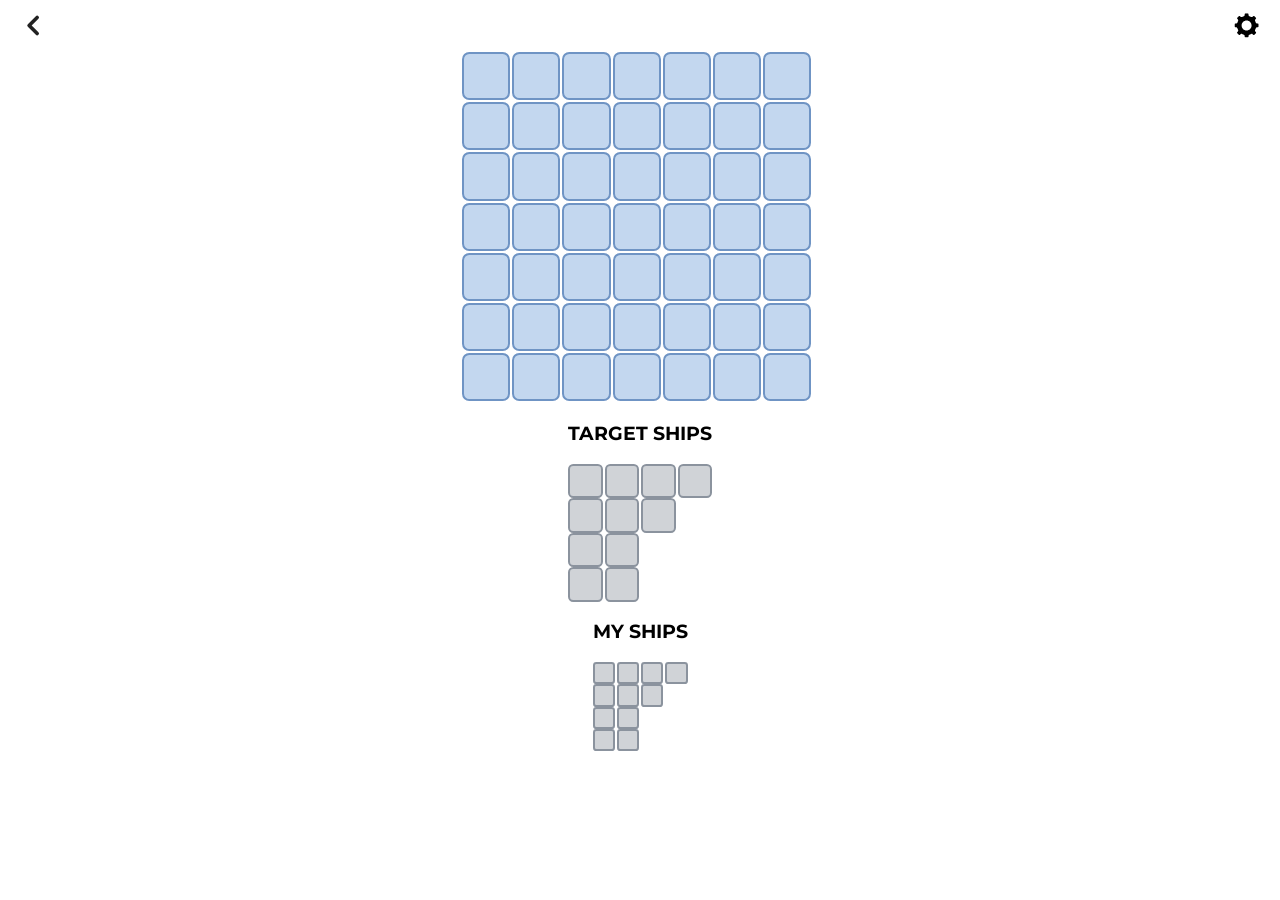
==== game.html @ d1059280 "Adjust ship layout to house target  ships and now also 'my ships' (to represent lives of user)" ====
<!DOCTYPE html>
<html lang="en">

<head>
  <meta charset="UTF-8">
  <meta name="viewport" content="width=device-width, initial-scale=1.0">
  <title>Armadle-Game</title>
  <link rel="stylesheet" href="styles/index.css">
  <link rel="stylesheet" href="styles/game_styles.css">
  <script src="scripts/game_logic.js" defer></script>
  <script src="scripts/game_visuals.js" defer></script>
</head>

<body>
  <div class="container">
    <div class="game-container">
      <header class="toolbar-header">
        <section class="toolbar-section">
          <a class="back-button" href="index.html" aria-label="Back to home">
            <svg class="back-button-icon" viewBox="0 0 24 24" aria-hidden="true" focusable="false">
              <path d="M14.5 6.5 9 12l5.5 5.5" fill="none" stroke-linecap="round" stroke-linejoin="round" stroke-width="2.5" />
            </svg>
          </a>
          <div class="settings-menu">
            <button class="settings-cog-button" id="settings-cog-button" type="button" aria-label="Open settings menu"
              aria-haspopup="dialog" aria-expanded="false" aria-controls="settings-dropdown">
              <img class="settings-cog-icon" src="assets/settings-cog.svg" alt="" aria-hidden="true">
            </button>
          </div>
        </section>
      </header>
      <main class="game-module">
        <div class="game-board-container">
          <div class="game-board">
            <div class="game-row" id="row-1">
              <div class="game-tile-container">
                <div class="game-tile" data-state="empty"></div>
              </div>
              <div class="game-tile-container">
                <div class="game-tile" data-state="empty"></div>
              </div>
              <div class="game-tile-container">
                <div class="game-tile" data-state="empty"></div>
              </div>
              <div class="game-tile-container">
                <div class="game-tile" data-state="empty"></div>
              </div>
              <div class="game-tile-container">
                <div class="game-tile" data-state="empty"></div>
              </div>
              <div class="game-tile-container">
                <div class="game-tile" data-state="empty"></div>
              </div>
              <div class="game-tile-container">
                <div class="game-tile" data-state="empty"></div>
              </div>
            </div>
            <div class="game-row" id="row-2">
              <div class="game-tile-container">
                <div class="game-tile" data-state="empty"></div>
              </div>
              <div class="game-tile-container">
                <div class="game-tile" data-state="empty"></div>
              </div>
              <div class="game-tile-container">
                <div class="game-tile" data-state="empty"></div>
              </div>
              <div class="game-tile-container">
                <div class="game-tile" data-state="empty"></div>
              </div>
              <div class="game-tile-container">
                <div class="game-tile" data-state="empty"></div>
              </div>
              <div class="game-tile-container">
                <div class="game-tile" data-state="empty"></div>
              </div>
              <div class="game-tile-container">
                <div class="game-tile" data-state="empty"></div>
              </div>
            </div>
            <div class="game-row" id="row-3">
              <div class="game-tile-container">
                <div class="game-tile" data-state="empty"></div>
              </div>
              <div class="game-tile-container">
                <div class="game-tile" data-state="empty"></div>
              </div>
              <div class="game-tile-container">
                <div class="game-tile" data-state="empty"></div>
              </div>
              <div class="game-tile-container">
                <div class="game-tile" data-state="empty"></div>
              </div>
              <div class="game-tile-container">
                <div class="game-tile" data-state="empty"></div>
              </div>
              <div class="game-tile-container">
                <div class="game-tile" data-state="empty"></div>
              </div>
              <div class="game-tile-container">
                <div class="game-tile" data-state="empty"></div>
              </div>
            </div>
            <div class="game-row" id="row-4">
              <div class="game-tile-container">
                <div class="game-tile" data-state="empty"></div>
              </div>
              <div class="game-tile-container">
                <div class="game-tile" data-state="empty"></div>
              </div>
              <div class="game-tile-container">
                <div class="game-tile" data-state="empty"></div>
              </div>
              <div class="game-tile-container">
                <div class="game-tile" data-state="empty"></div>
              </div>
              <div class="game-tile-container">
                <div class="game-tile" data-state="empty"></div>
              </div>
              <div class="game-tile-container">
                <div class="game-tile" data-state="empty"></div>
              </div>
              <div class="game-tile-container">
                <div class="game-tile" data-state="empty"></div>
              </div>
            </div>
            <div class="game-row" id="row-5">
              <div class="game-tile-container">
                <div class="game-tile" data-state="empty"></div>
              </div>
              <div class="game-tile-container">
                <div class="game-tile" data-state="empty"></div>
              </div>
              <div class="game-tile-container">
                <div class="game-tile" data-state="empty"></div>
              </div>
              <div class="game-tile-container">
                <div class="game-tile" data-state="empty"></div>
              </div>
              <div class="game-tile-container">
                <div class="game-tile" data-state="empty"></div>
              </div>
              <div class="game-tile-container">
                <div class="game-tile" data-state="empty"></div>
              </div>
              <div class="game-tile-container">
                <div class="game-tile" data-state="empty"></div>
              </div>
            </div>
            <div class="game-row" id="row-6">
              <div class="game-tile-container">
                <div class="game-tile" data-state="empty"></div>
              </div>
              <div class="game-tile-container">
                <div class="game-tile" data-state="empty"></div>
              </div>
              <div class="game-tile-container">
                <div class="game-tile" data-state="empty"></div>
              </div>
              <div class="game-tile-container">
                <div class="game-tile" data-state="empty"></div>
              </div>
              <div class="game-tile-container">
                <div class="game-tile" data-state="empty"></div>
              </div>
              <div class="game-tile-container">
                <div class="game-tile" data-state="empty"></div>
              </div>
              <div class="game-tile-container">
                <div class="game-tile" data-state="empty"></div>
              </div>
            </div>
            <div class="game-row" id="row-7">
              <div class="game-tile-container">
                <div class="game-tile" data-state="empty"></div>
              </div>
              <div class="game-tile-container">
                <div class="game-tile" data-state="empty"></div>
              </div>
              <div class="game-tile-container">
                <div class="game-tile" data-state="empty"></div>
              </div>
              <div class="game-tile-container">
                <div class="game-tile" data-state="empty"></div>
              </div>
              <div class="game-tile-container">
                <div class="game-tile" data-state="empty"></div>
              </div>
              <div class="game-tile-container">
                <div class="game-tile" data-state="empty"></div>
              </div>
              <div class="game-tile-container">
                <div class="game-tile" data-state="empty"></div>
              </div>
            </div>
          </div>
        </div>
        <div class="game-actions-container">
          <div class="ships-panel ships-panel-target">
            <h3>TARGET SHIPS</h3>
            <div class="fleet fleet-target">
              <div class="ship">
                <div class="ship-tile-container">
                  <div class="ship-tile" data-state="not-found"></div>
                </div>
                <div class="ship-tile-container">
                  <div class="ship-tile" data-state="not-found"></div>
                </div>
                <div class="ship-tile-container">
                  <div class="ship-tile" data-state="not-found"></div>
                </div>
                <div class="ship-tile-container">
                  <div class="ship-tile" data-state="not-found"></div>
                </div>
              </div>
              <div class="ship">
                <div class="ship-tile-container">
                  <div class="ship-tile" data-state="not-found"></div>
                </div>
                <div class="ship-tile-container">
                  <div class="ship-tile" data-state="not-found"></div>
                </div>
                <div class="ship-tile-container">
                  <div class="ship-tile" data-state="not-found"></div>
                </div>
              </div>
              <div class="ship">
                <div class="ship-tile-container">
                  <div class="ship-tile" data-state="not-found"></div>
                </div>
                <div class="ship-tile-container">
                  <div class="ship-tile" data-state="not-found"></div>
                </div>
              </div>
              <div class="ship">
                <div class="ship-tile-container">
                  <div class="ship-tile" data-state="not-found"></div>
                </div>
                <div class="ship-tile-container">
                  <div class="ship-tile" data-state="not-found"></div>
                </div>
              </div>
            </div>
          </div>
          <div class="ships-panel ships-panel-mine">
            <h3> MY SHIPS</h3>
            <div class="fleet fleet-mine">
              <div class="ship">
                <div class="ship-tile-container">
                  <div class="ship-tile" data-state="not-found"></div>
                </div>
                <div class="ship-tile-container">
                  <div class="ship-tile" data-state="not-found"></div>
                </div>
                <div class="ship-tile-container">
                  <div class="ship-tile" data-state="not-found"></div>
                </div>
                <div class="ship-tile-container">
                  <div class="ship-tile" data-state="not-found"></div>
                </div>
              </div>
              <div class="ship">
                <div class="ship-tile-container">
                  <div class="ship-tile" data-state="not-found"></div>
                </div>
                <div class="ship-tile-container">
                  <div class="ship-tile" data-state="not-found"></div>
                </div>
                <div class="ship-tile-container">
                  <div class="ship-tile" data-state="not-found"></div>
                </div>
              </div>
              <div class="ship">
                <div class="ship-tile-container">
                  <div class="ship-tile" data-state="not-found"></div>
                </div>
                <div class="ship-tile-container">
                  <div class="ship-tile" data-state="not-found"></div>
                </div>
              </div>
              <div class="ship">
                <div class="ship-tile-container">
                  <div class="ship-tile" data-state="not-found"></div>
                </div>
                <div class="ship-tile-container">
                  <div class="ship-tile" data-state="not-found"></div>
                </div>
              </div>
            </div>
          </div>
      </main>
    </div>
  </div>
</body>

</html>
---- styles/index.css ----
@import url('https://fonts.googleapis.com/css2?family=Montserrat:ital,wght@0,100..900;1,100..900&display=swap');

:root {
  font-family: 'Montserrat', serif;
  font-size: 16px;
  --armadle-icon: url('../assets/armadle.svg');
  --color-background: #8cacd3;
  --settings-cog-color: #222222;

  /* Spacing variables */
  --vertical-spacing-0-5: 4px;
  --horizontal-spacing-0-5: 4px;
  --vertical-spacing-2: 16px;
  --horizontal-spacing-2: 16px;
  --vertical-spacing-1-5: 12px;
  --header-height: 40px;
  --header-toolbar-height: 50px;
  --header-padding-x: var(--horizontal-spacing-2);
  --game-max-width: 500px;

  /* Button styles */
  --bg-btn-primary: #000000;
  --text-btn-primary: #ffffff;
  --sm-btn-bg-color: #e45c5c;
  --sm-btn-border-color: #aa3636;
  --sm-btn-text-color: #f8f7f7;

  /* Game tile styles */
  --empty-tile-color: #6f94c4;
  --empty-tile-bg-color: #c3d7ef;
  --selected-tile-bg-color: #d7e5f6;
  --miss-tile-color: #aab7c8;
  --miss-tile-bg-color: #f7f5f5;
  --hit-tile-color: #9f2232;
  --hit-tile-bg-color: #ee6b78;

  /* Ship styles */
  --ship-nf-color: #8b939e;
  --ship-nf-bg-color: #d0d3d7;
  --ship-f-color: #9f2232;
  --ship-f-bg-color: #ee6b78;;
  --ship-container-border: #8b939e;

  /* Life styles */
  --alive-color:#4F8F6B;
  --alive-bg-color:#8FC9A3;
}
---- styles/game_styles.css ----
html {
  height: 100%;
}

body {
  height: 100%;
  background-color: var(--game-color-background);
  color: var(--game-text-color);
  margin: 0;
  padding: 0;
  overflow-y: hidden;
}

div {
  margin: 0;
  padding: 0;
  border: 0;
  font-size: 100%;
  font: inherit;
  vertical-align: baseline;
}

/* Header Section */

header {
  display: block;
}

.toolbar-header {
  width: 100%;
  height: var(--header-toolbar-height);
  display: flex;
  align-items: center;
}

.toolbar-section {
  height: 48px;
  width: 100%;
  display: flex;
  align-items: center;
  justify-content: space-between;
  padding: 0 var(--horizontal-spacing-2);
  position: relative;
}

.back-button,
.settings-menu {
  position: relative;
}

.back-button,
.settings-cog-button {
  width: 35px;
  height: 35px;
  border: 0;
  border-radius: 0;
  background: transparent;
  color: var(--settings-cog-color);
  display: inline-flex;
  justify-content: center;
  align-items: center;
  cursor: pointer;
  padding: 0;
}

.back-button {
  text-decoration: none;
}

.back-button-icon {
  width: 35px;
  height: 35px;
  display: block;
  stroke: currentColor;
}

.settings-cog-icon {
  width: 25px;
  height: 25px;
  display: block;
}

/* Game Board Styles */

.container {
  flex: 1;
  display: flex;
  flex-direction: column;
  width: 100%;
}

.game-container {
  position: relative;
  min-height: 100dvh;
}

.game-module {
  width: 100%;
  max-width: var(--game-max-width);
  margin: 0 auto;
  display: flex;
  flex-direction: column;
  height: calc(100% - var(--header-toolbar-height));
}

.game-board-container {
  display: flex;
  justify-content: center;
  align-items: center;
  flex-grow: 1;
  overflow: hidden;
}

.game-board {
  display: grid;
  grid-template-rows: repeat(7, 1fr);
  grid-gap: 2px;
  padding: 2px;
  box-sizing: border-box;
  min-width: min(300px, 100vw);
}

.game-row {
  display: grid;
  grid-gap: 2px;
  grid-template-columns: repeat(7, 1fr) 0.1fr;
}

.game-tile-container {
  display: block;
  perspective: 500px;
}

.game-tile {
  width: 100%;
  aspect-ratio: 1 / 1;
  display: inline-flex;
  justify-content: center;
  align-items: center;
  vertical-align: middle;
  box-sizing: border-box;
  user-select: none;
  border-radius: 15%;
  cursor: pointer;
  transform: scale(1);
  transform-style: preserve-3d;
  backface-visibility: hidden;
  transition: transform 140ms ease, box-shadow 140ms ease;
}

.game-tile[data-state="empty"] {
  border: 2px solid var(--empty-tile-color);
  background-color: var(--empty-tile-bg-color);
}

.game-tile[data-state="miss"] {
  border: 2px solid var(--miss-tile-color);
  background-color: var(--miss-tile-bg-color);
}

.game-tile[data-state="hit"] {
  border: 2px solid var(--hit-tile-color);
  background-color: var(--hit-tile-bg-color);
}

.game-tile:not([aria-disabled="true"]):active,
.game-tile.is-selected {
  transform: scale(0.93);
  background-color: var(--selected-tile-bg-color);
}

.game-tile.is-selected {
  box-shadow: inset 0 0 0 2px rgba(255, 255, 255, 0.45);
}

.game-tile.is-firing {
  animation: tile-flip 200ms ease;
}

.game-tile[aria-disabled="true"] {
  cursor: default;
  pointer-events: none;
}

.game-tile:focus-visible {
  outline: 3px solid rgba(255, 255, 255, 0.75);
  outline-offset: 2px;
}

@keyframes tile-flip {
  0% {
    transform: scale(0.93) rotateY(0deg);
  }
  49% {
    transform: scale(0.75) rotateY(89deg);
  }
  50% {
    transform: scale(0.8) rotateY(90deg);
  }
  100% {
    transform: scale(1) rotateY(0deg);
  }
}

@media (prefers-reduced-motion: reduce) {
  .game-tile.is-firing {
    animation: none;
  }
}

@media (min-width: 768px) {
  .game-board {
    min-width: 360px;
  }
}


/* Action Button Styles */

.game-actions-container {
  display: flex;
  flex-direction: column;
  justify-content: center;
  align-items: center;
  flex-grow: 1;
  overflow: hidden;
}

.game-action-row {
  display: flex;
  justify-content: center;
  align-items: center;
  gap: 16px;
  margin-top: var(--vertical-spacing-2);
}

.game-action-button {
  border: 2px solid var(--sm-btn-border-color);
  background-color: var(--sm-btn-bg-color);
  color: var(--sm-btn-text-color);
  padding: 12px 20px;
  border-radius: 16px;
  cursor: pointer;
  font-size: 16px;
  font-weight: 600;
  box-shadow:inset 2px 2px 2px 2px rgb(249, 249, 249, 0.25); 
}

.game-action-button:active {
  transform: scale(0.90);
}

.game-action-button:disabled {
  cursor: default;
  opacity: 0.6;
  box-shadow: none;
  border: 2px solid var(--ship-nf-color);
  background-color: var(--ship-nf-bg-color);
}

/* ships to find styles */

.ships-container {
  display: flex;
  flex-direction: column;
  justify-content: flex-start;
  align-items: center;
  flex-grow: 1;
  overflow: hidden;
  padding: 12px;
  border: 2px solid var(--ship-container-border);
  border-radius: 15%;
  margin: 10px;
}

.ships {
  display: grid;
  grid-template-rows: repeat(4, auto);
  grid-gap: 8px;
  padding: 2px;
  box-sizing: border-box;
  width: min(100px, 100vw);
  justify-items: start;
}

.ship {
  display: grid;
  grid-gap: 2px;
  grid-template-columns: repeat(4, 1fr);
  width: 100%;
}

.ship-tile-container {
  display: block;
}

.ship-tile {
  width: 100%;
  aspect-ratio: 1 / 1;
  display: inline-flex;
  justify-content: center;
  align-items: center;
  vertical-align: middle;
  box-sizing: border-box;
  user-select: none;
  border-radius: 15%;
}

.ship-tile[data-state="not-found"] {
  border: 2px solid var(--ship-nf-color);
  background-color: var(--ship-nf-bg-color);
}

.ship-tile[data-state="found"] {
  border: 2px solid var(--ship-f-color);
  background-color: var(--ship-f-bg-color);
}

/* Lives styles */

.lives-container {
  display: flex;
  flex-direction: row;
  justify-content: flex-start;
  align-items: center;
  flex-grow: 1;
  overflow: hidden;
  margin: 10px;
  gap: 10px;
}

.lives {
  display: grid;
  grid-template-rows: repeat(1, auto);
  grid-gap: 8px;
  padding: 2px;
  box-sizing: border-box;
  width: min(250px, 100vw);
  justify-items: start;
}

.life {
  display: grid;
  grid-gap: 2px;
  grid-template-columns: repeat(10, 1fr);
  width: 100%;
}

.life-tile-container {
  display: block;
}

.life-tile {
  width: 100%;
  aspect-ratio: 1 / 1;
  display: inline-flex;
  justify-content: center;
  align-items: center;
  vertical-align: middle;
  box-sizing: border-box;
  user-select: none;
  border-radius: 15%;
}

.life-tile[data-state="alive"] {
  border: 2px solid var(--alive-color);
  background-color: var(--alive-bg-color);
}
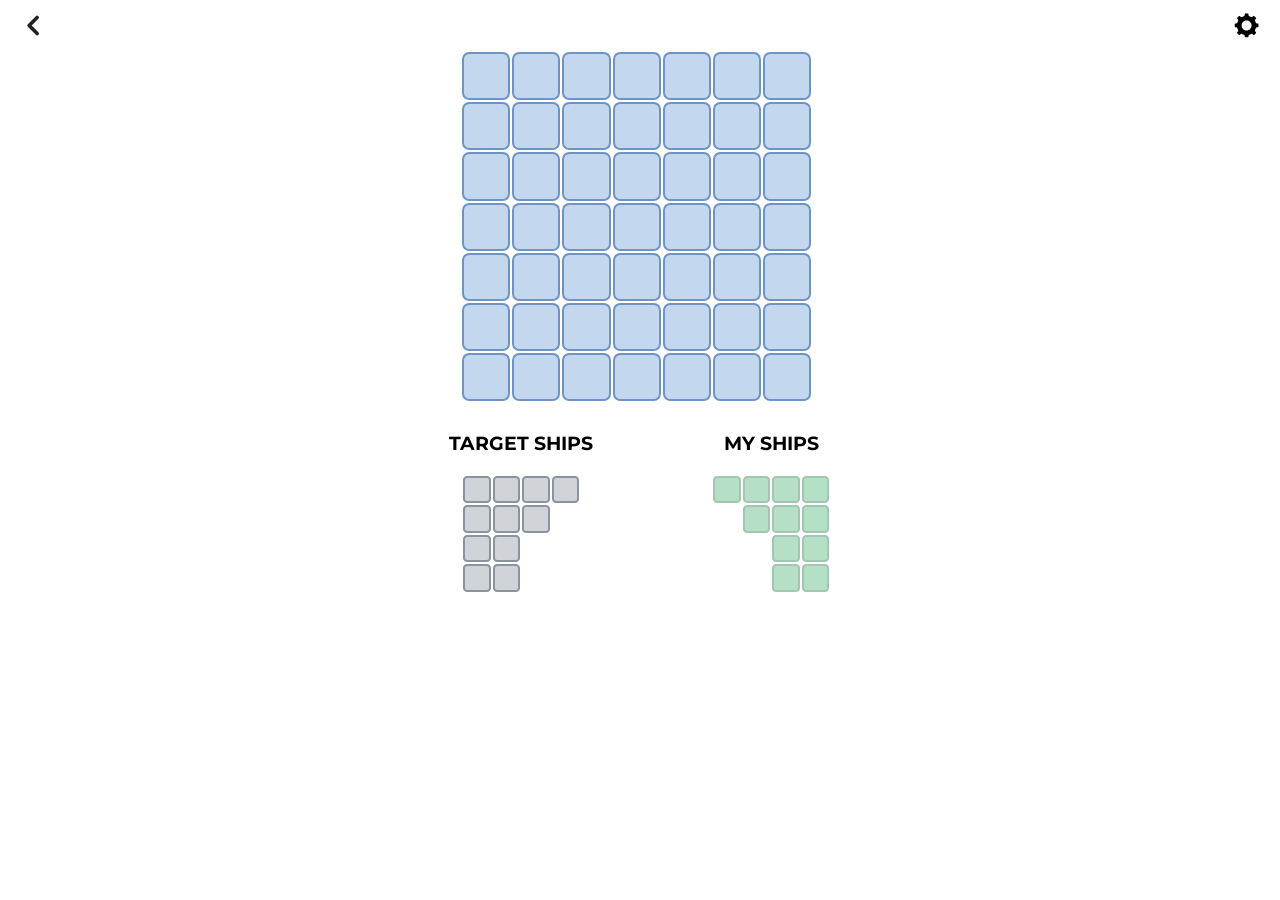
==== commit 3937d94a: "Alter color of 'my ship' tiles" ====
--- a/game.html
+++ b/game.html
@@ -247,43 +247,43 @@
             <div class="fleet fleet-mine">
               <div class="ship">
                 <div class="ship-tile-container">
-                  <div class="ship-tile" data-state="not-found"></div>
-                </div>
-                <div class="ship-tile-container">
-                  <div class="ship-tile" data-state="not-found"></div>
-                </div>
-                <div class="ship-tile-container">
-                  <div class="ship-tile" data-state="not-found"></div>
-                </div>
-                <div class="ship-tile-container">
-                  <div class="ship-tile" data-state="not-found"></div>
-                </div>
-              </div>
-              <div class="ship">
-                <div class="ship-tile-container">
-                  <div class="ship-tile" data-state="not-found"></div>
-                </div>
-                <div class="ship-tile-container">
-                  <div class="ship-tile" data-state="not-found"></div>
-                </div>
-                <div class="ship-tile-container">
-                  <div class="ship-tile" data-state="not-found"></div>
-                </div>
-              </div>
-              <div class="ship">
-                <div class="ship-tile-container">
-                  <div class="ship-tile" data-state="not-found"></div>
-                </div>
-                <div class="ship-tile-container">
-                  <div class="ship-tile" data-state="not-found"></div>
-                </div>
-              </div>
-              <div class="ship">
-                <div class="ship-tile-container">
-                  <div class="ship-tile" data-state="not-found"></div>
-                </div>
-                <div class="ship-tile-container">
-                  <div class="ship-tile" data-state="not-found"></div>
+                  <div class="ship-tile" data-state="alive"></div>
+                </div>
+                <div class="ship-tile-container">
+                  <div class="ship-tile" data-state="alive"></div>
+                </div>
+                <div class="ship-tile-container">
+                  <div class="ship-tile" data-state="alive"></div>
+                </div>
+                <div class="ship-tile-container">
+                  <div class="ship-tile" data-state="alive"></div>
+                </div>
+              </div>
+              <div class="ship">
+                <div class="ship-tile-container">
+                  <div class="ship-tile" data-state="alive"></div>
+                </div>
+                <div class="ship-tile-container">
+                  <div class="ship-tile" data-state="alive"></div>
+                </div>
+                <div class="ship-tile-container">
+                  <div class="ship-tile" data-state="alive"></div>
+                </div>
+              </div>
+              <div class="ship">
+                <div class="ship-tile-container">
+                  <div class="ship-tile" data-state="alive"></div>
+                </div>
+                <div class="ship-tile-container">
+                  <div class="ship-tile" data-state="alive"></div>
+                </div>
+              </div>
+              <div class="ship">
+                <div class="ship-tile-container">
+                  <div class="ship-tile" data-state="alive"></div>
+                </div>
+                <div class="ship-tile-container">
+                  <div class="ship-tile" data-state="alive"></div>
                 </div>
               </div>
             </div>
--- a/styles/index.css
+++ b/styles/index.css
@@ -42,8 +42,8 @@
   --ship-container-border: #8b939e;
 
   /* Life styles */
-  --alive-color:#4F8F6B;
-  --alive-bg-color:#8FC9A3;
+  --alive-color:#348256;
+  --alive-bg-color:#5ebc7f;
 }
 
 
--- a/styles/game_styles.css
+++ b/styles/game_styles.css
@@ -219,7 +219,7 @@
 
 .game-actions-container {
   display: flex;
-  flex-direction: column;
+  flex-direction: row;
   justify-content: center;
   align-items: center;
   flex-grow: 1;
@@ -258,28 +258,35 @@
   background-color: var(--ship-nf-bg-color);
 }
 
-/* ships to find styles */
-
-.ships-container {
+/* ship panel styles */
+
+.ships-panel {
   display: flex;
   flex-direction: column;
-  justify-content: flex-start;
   align-items: center;
   flex-grow: 1;
   overflow: hidden;
-  padding: 12px;
-  border: 2px solid var(--ship-container-border);
-  border-radius: 15%;
   margin: 10px;
 }
 
-.ships {
+.ships-panel-target {
+  justify-content: flex-start;
+}
+
+.ships-panel-mine {
+  justify-content: flex-end;
+}
+
+.fleet {
   display: grid;
   grid-template-rows: repeat(4, auto);
-  grid-gap: 8px;
+  grid-gap: 2px;
   padding: 2px;
   box-sizing: border-box;
-  width: min(100px, 100vw);
+  width: min(120px, 100vw);
+}
+
+.fleet-target {
   justify-items: start;
 }
 
@@ -306,63 +313,27 @@
   border-radius: 15%;
 }
 
-.ship-tile[data-state="not-found"] {
+.fleet-target .ship-tile[data-state="not-found"],
+.fleet-mine .ship-tile[data-state="lose-life"] {
   border: 2px solid var(--ship-nf-color);
   background-color: var(--ship-nf-bg-color);
 }
 
-.ship-tile[data-state="found"] {
+.fleet-target .ship-tile[data-state="found"] {
   border: 2px solid var(--ship-f-color);
   background-color: var(--ship-f-bg-color);
 }
 
-/* Lives styles */
-
-.lives-container {
-  display: flex;
-  flex-direction: row;
-  justify-content: flex-start;
-  align-items: center;
-  flex-grow: 1;
-  overflow: hidden;
-  margin: 10px;
-  gap: 10px;
-}
-
-.lives {
-  display: grid;
-  grid-template-rows: repeat(1, auto);
-  grid-gap: 8px;
-  padding: 2px;
-  box-sizing: border-box;
-  width: min(250px, 100vw);
-  justify-items: start;
-}
-
-.life {
-  display: grid;
-  grid-gap: 2px;
-  grid-template-columns: repeat(10, 1fr);
-  width: 100%;
-}
-
-.life-tile-container {
-  display: block;
-}
-
-.life-tile {
-  width: 100%;
-  aspect-ratio: 1 / 1;
-  display: inline-flex;
-  justify-content: center;
-  align-items: center;
-  vertical-align: middle;
-  box-sizing: border-box;
-  user-select: none;
-  border-radius: 15%;
-}
-
-.life-tile[data-state="alive"] {
+.fleet-mine .ship-tile[data-state="alive"] {
   border: 2px solid var(--alive-color);
   background-color: var(--alive-bg-color);
-}
+  opacity: 0.45;
+}
+
+.fleet-mine .ship > :first-child:nth-last-child(3) {
+  grid-column: 2;
+}
+
+.fleet-mine .ship > :first-child:nth-last-child(2) {
+  grid-column: 3;
+}
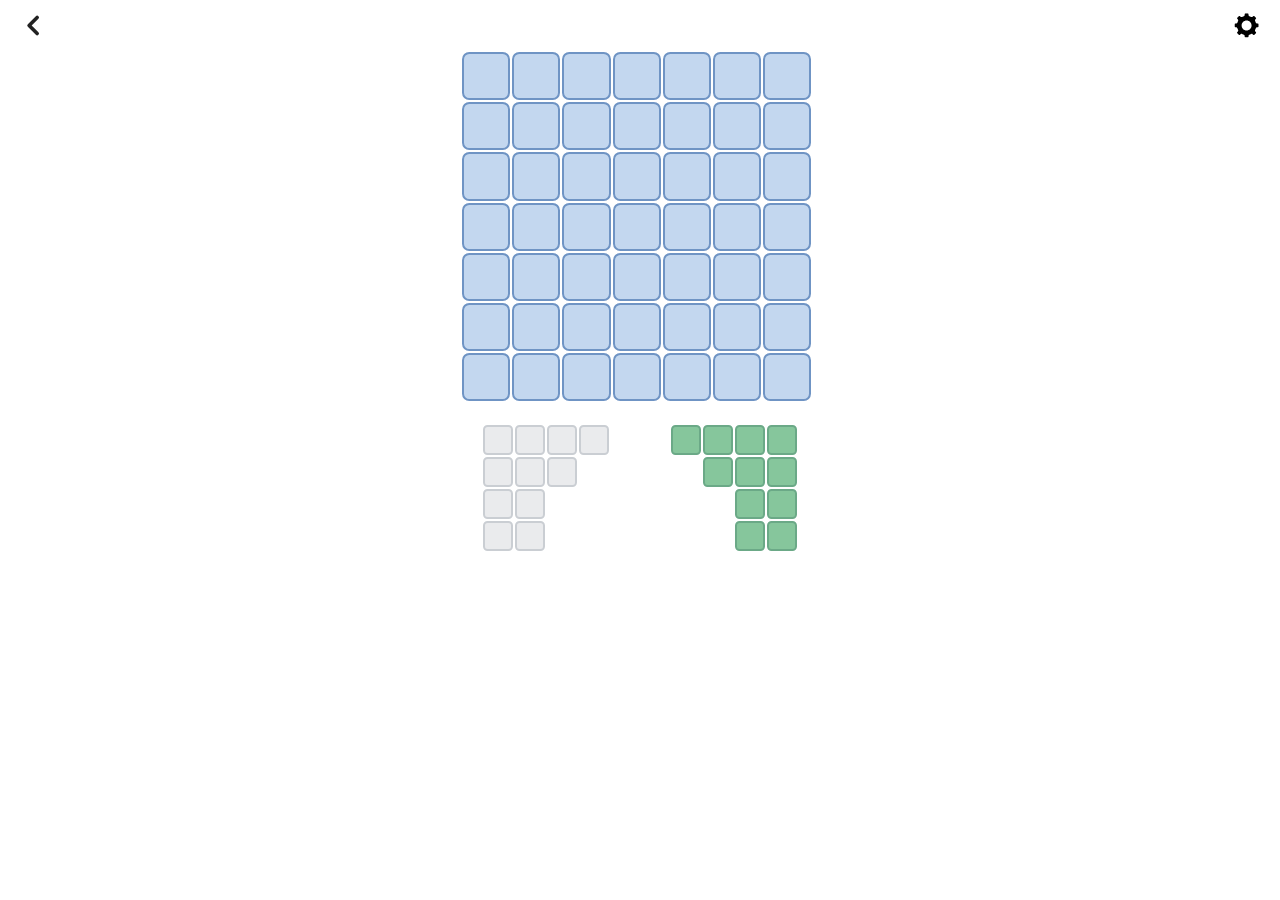
==== commit f596b106: "Add settings modal with dark mode toggle" ====
--- a/game.html
+++ b/game.html
@@ -26,6 +26,16 @@
               aria-haspopup="dialog" aria-expanded="false" aria-controls="settings-dropdown">
               <img class="settings-cog-icon" src="assets/settings-cog.svg" alt="" aria-hidden="true">
             </button>
+            <div class="settings-dropdown hidden" id="settings-dropdown" role="dialog" aria-modal="true" aria-labelledby="settings-title" aria-hidden="true">
+              <button class="settings-close-button" id="settings-close-button" type="button" aria-label="Close settings menu">
+                <img class="settings-close-icon" src="assets/X.svg" alt="" aria-hidden="true">
+              </button>
+              <h2 id="settings-title">Settings</h2>
+              <label class="settings-option" for="dark-mode-toggle">
+                <span>Dark mode</span>
+                <input id="dark-mode-toggle" type="checkbox">
+              </label>
+            </div>
           </div>
         </section>
       </header>
@@ -197,7 +207,6 @@
         </div>
         <div class="game-actions-container">
           <div class="ships-panel ships-panel-target">
-            <h3>TARGET SHIPS</h3>
             <div class="fleet fleet-target">
               <div class="ship">
                 <div class="ship-tile-container">
@@ -243,7 +252,6 @@
             </div>
           </div>
           <div class="ships-panel ships-panel-mine">
-            <h3> MY SHIPS</h3>
             <div class="fleet fleet-mine">
               <div class="ship">
                 <div class="ship-tile-container">
--- a/styles/index.css
+++ b/styles/index.css
@@ -5,6 +5,11 @@
   font-size: 16px;
   --armadle-icon: url('../assets/armadle.svg');
   --color-background: #8cacd3;
+  --settings-cog-color: #222222;
+  --settings-surface-color: #ffffff;
+  --settings-border-color: #d0d7de;
+  --settings-text-color: #111111;
+  --settings-hover-color: #f5f6f8;
   --settings-cog-color: #222222;
 
   /* Spacing variables */
@@ -17,6 +22,7 @@
   --header-toolbar-height: 50px;
   --header-padding-x: var(--horizontal-spacing-2);
   --game-max-width: 500px;
+  --board-width: min(320px, 100vw);
 
   /* Button styles */
   --bg-btn-primary: #000000;
@@ -42,8 +48,24 @@
   --ship-container-border: #8b939e;
 
   /* Life styles */
-  --alive-color:#348256;
-  --alive-bg-color:#5ebc7f;
+  --alive-color:#6ba987;
+  --alive-bg-color:#86c69c;
+}
+
+@media (min-width: 768px) {
+  :root {
+    --board-width: 360px;
+  }
+}
+
+:root[data-theme="dark"] {
+  --game-color-background: #12161c;
+  --game-text-color: #f0f3f8;
+  --settings-surface-color: #1d2630;
+  --settings-border-color: #34475a;
+  --settings-text-color: #f0f3f8;
+  --settings-hover-color: #253242;
+  --settings-cog-color: #f0f3f8;
 }
 
 
--- a/styles/game_styles.css
+++ b/styles/game_styles.css
@@ -80,6 +80,117 @@
   display: block;
 }
 
+/* Settings styles */
+
+:root[data-theme="dark"] .settings-cog-icon {
+  filter: brightness(0) invert(1);
+}
+
+.back-button:focus-visible,
+.settings-cog-button:focus-visible {
+  outline: 2px solid var(--settings-border-color);
+  outline-offset: 2px;
+}
+
+.settings-dropdown {
+  position: fixed;
+  top: 50%;
+  left: 50%;
+  transform: translate(-50%, -50%);
+  width: min(500px, calc(100vw - 32px));
+  background-color: var(--settings-surface-color);
+  border: 1px solid var(--settings-border-color);
+  border-radius: 12px;
+  box-shadow: 0 16px 40px rgba(0, 0, 0, 0.28);
+  color: var(--settings-text-color);
+  z-index: 200;
+  padding: 6px 5px 20px;
+}
+
+.hidden {
+  display: none;
+}
+
+.settings-close-button {
+  position: absolute;
+  top: 10px;
+  right: 10px;
+  width: 28px;
+  height: 28px;
+  border: 0;
+  background: transparent;
+  display: inline-flex;
+  justify-content: center;
+  align-items: center;
+  cursor: pointer;
+  padding: 0;
+}
+
+.settings-close-icon {
+  width: 16px;
+  height: 16px;
+  display: block;
+}
+
+:root[data-theme="dark"] .settings-close-icon {
+  filter: brightness(0) invert(1);
+}
+
+.settings-close-button:focus-visible {
+  outline: 2px solid var(--settings-border-color);
+  outline-offset: 2px;
+}
+
+.settings-option {
+  display: flex;
+  justify-content: space-between;
+  align-items: center;
+  gap: 8px;
+  padding: 10px 12px;
+  cursor: pointer;
+  user-select: none;
+}
+
+.settings-option:hover {
+  background: var(--settings-hover-color);
+}
+
+.settings-option-copy {
+  display: flex;
+  flex-direction: column;
+  align-items: flex-start;
+  gap: 2px;
+}
+
+.settings-option-title {
+  line-height: 1.2;
+}
+
+.settings-option-subtitle {
+  font-size: 0.8rem;
+  line-height: 1.2;
+  opacity: 0.8;
+}
+
+.settings-option input[type="checkbox"] {
+  width: 16px;
+  height: 16px;
+}
+
+.settings-link-button {
+  width: 100%;
+  border: 0;
+  background: transparent;
+  color: inherit;
+  font: inherit;
+  text-align: left;
+}
+
+.settings-dropdown h2 {
+  text-align: center;
+  margin: 10px 12px 8px;
+}
+
 /* Game Board Styles */
 
 .container {
@@ -117,7 +228,7 @@
   grid-gap: 2px;
   padding: 2px;
   box-sizing: border-box;
-  min-width: min(300px, 100vw);
+  width: var(--board-width);
 }
 
 .game-row {
@@ -208,22 +319,17 @@
   }
 }
 
-@media (min-width: 768px) {
-  .game-board {
-    min-width: 360px;
-  }
-}
-
-
 /* Action Button Styles */
 
 .game-actions-container {
   display: flex;
   flex-direction: row;
-  justify-content: center;
+  justify-content: space-between;
   align-items: center;
   flex-grow: 1;
-  overflow: hidden;
+  gap: 16px;
+  width: var(--board-width);
+  margin: 0 auto;
 }
 
 .game-action-row {
@@ -264,17 +370,10 @@
   display: flex;
   flex-direction: column;
   align-items: center;
-  flex-grow: 1;
-  overflow: hidden;
-  margin: 10px;
-}
-
-.ships-panel-target {
-  justify-content: flex-start;
-}
-
-.ships-panel-mine {
-  justify-content: flex-end;
+  flex: 1 1 0;
+  justify-content: center;
+  min-width: 0;
+  margin-top: 20px;
 }
 
 .fleet {
@@ -283,7 +382,7 @@
   grid-gap: 2px;
   padding: 2px;
   box-sizing: border-box;
-  width: min(120px, 100vw);
+  width: min(130px, 100vw);
 }
 
 .fleet-target {
@@ -317,6 +416,7 @@
 .fleet-mine .ship-tile[data-state="lose-life"] {
   border: 2px solid var(--ship-nf-color);
   background-color: var(--ship-nf-bg-color);
+  opacity: 0.45;
 }
 
 .fleet-target .ship-tile[data-state="found"] {
@@ -327,7 +427,6 @@
 .fleet-mine .ship-tile[data-state="alive"] {
   border: 2px solid var(--alive-color);
   background-color: var(--alive-bg-color);
-  opacity: 0.45;
 }
 
 .fleet-mine .ship > :first-child:nth-last-child(3) {
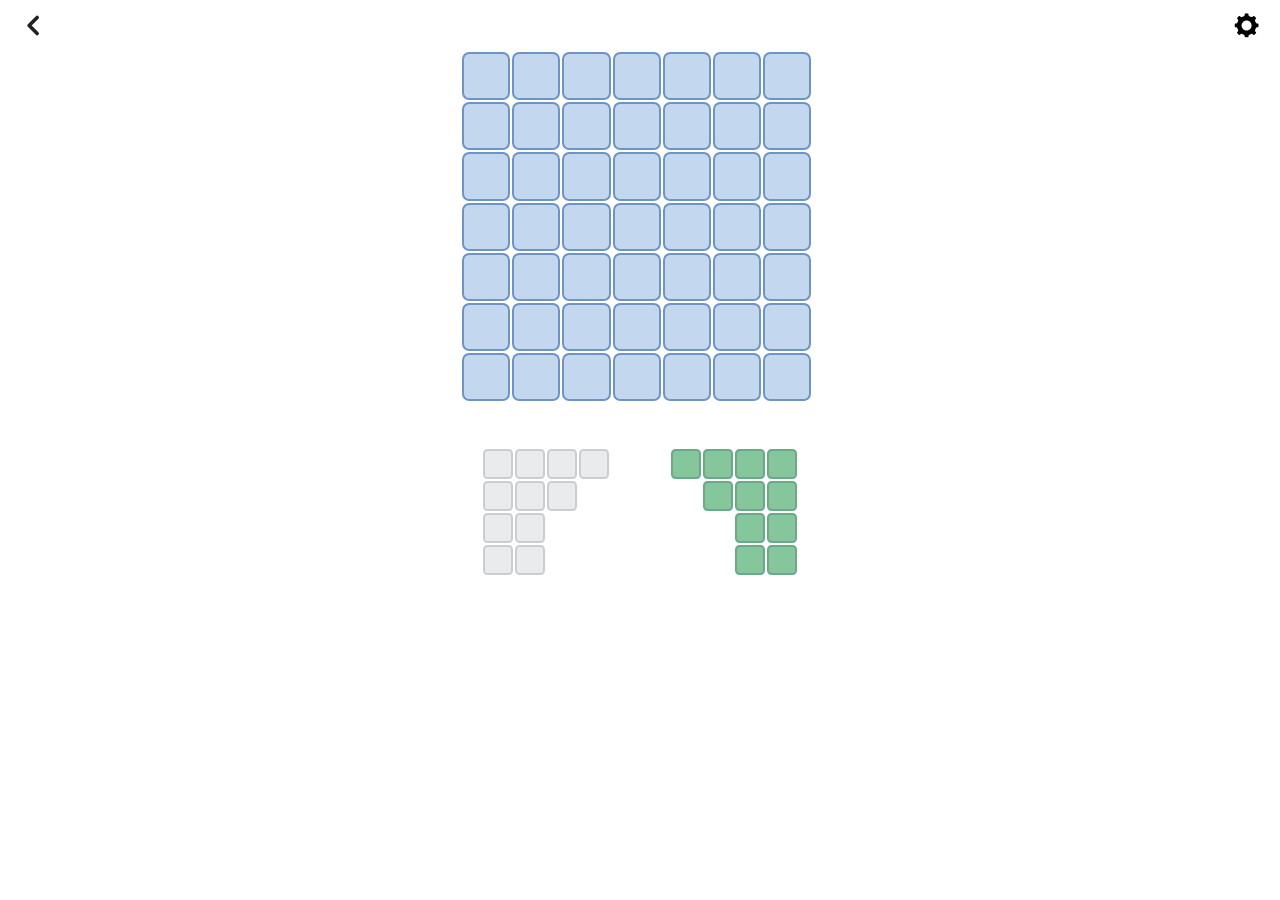
==== commit de2a406c: "Add end of game functions with final message and adjust colors of tiles in dark mode" ====
--- a/game.html
+++ b/game.html
@@ -205,6 +205,7 @@
             </div>
           </div>
         </div>
+        <p class="game-status-message" id="game-status-message" aria-live="polite"></p>
         <div class="game-actions-container">
           <div class="ships-panel ships-panel-target">
             <div class="fleet fleet-target">
--- a/styles/index.css
+++ b/styles/index.css
@@ -39,6 +39,8 @@
   --miss-tile-bg-color: #f7f5f5;
   --hit-tile-color: #9f2232;
   --hit-tile-bg-color: #ee6b78;
+  --revealed-tile-color: #7a828d;
+  --revealed-tile-bg-color: #bbc0c5;
 
   /* Ship styles */
   --ship-nf-color: #8b939e;
@@ -50,6 +52,8 @@
   /* Life styles */
   --alive-color:#6ba987;
   --alive-bg-color:#86c69c;
+  --life-lost-color: #8b939e;
+  --life-lost-bg-color: #d0d3d7;
 }
 
 @media (min-width: 768px) {
@@ -66,6 +70,31 @@
   --settings-text-color: #f0f3f8;
   --settings-hover-color: #253242;
   --settings-cog-color: #f0f3f8;
+  --sm-btn-bg-color: #c65d6a;
+  --sm-btn-border-color: #8e3f4b;
+  --sm-btn-text-color: #f7f3f4;
+
+  /* Game tile styles */
+  --empty-tile-color: #35567e;
+  --empty-tile-bg-color: #253d5d;
+  --selected-tile-bg-color: #314862;
+  --miss-tile-color: #273e5c;
+  --miss-tile-bg-color: #142338;
+  --hit-tile-color: #cc6873;
+  --hit-tile-bg-color: #9e3945;
+  --revealed-tile-color: #bbc2ca;
+  --revealed-tile-bg-color: #77879c;
+
+  /* Ship styles */
+  --ship-nf-color: #505d6f;
+  --ship-nf-bg-color: #252c36;
+  --ship-f-color: #cc6873;
+  --ship-f-bg-color: #9e3945;
+  --ship-container-border: #5c6d83;
+
+  /* Life styles */
+  --alive-color: #63a88b;
+  --alive-bg-color: #067b56;
+  --life-lost-color: #505d6f;
+  --life-lost-bg-color: #252c36;
 }
-
-
--- a/styles/game_styles.css
+++ b/styles/game_styles.css
@@ -222,6 +222,17 @@
   overflow: hidden;
 }
 
+.game-status-message {
+  min-height: 24px;
+  width: var(--board-width);
+  margin: 0 auto;
+  padding: 0 4px;
+  box-sizing: border-box;
+  text-align: center;
+  font-size: 0.95rem;
+  font-weight: 600;
+}
+
 .game-board {
   display: grid;
   grid-template-rows: repeat(7, 1fr);
@@ -229,6 +240,10 @@
   padding: 2px;
   box-sizing: border-box;
   width: var(--board-width);
+}
+
+.game-board.is-disabled {
+  pointer-events: none;
 }
 
 .game-row {
@@ -274,6 +289,11 @@
   background-color: var(--hit-tile-bg-color);
 }
 
+.game-tile[data-state="revealed"] {
+  border: 2px solid var(--revealed-tile-color);
+  background-color: var(--revealed-tile-bg-color);
+}
+
 .game-tile:not([aria-disabled="true"]):active,
 .game-tile.is-selected {
   transform: scale(0.93);
@@ -291,6 +311,10 @@
 .game-tile[aria-disabled="true"] {
   cursor: default;
   pointer-events: none;
+}
+
+.game-board.is-disabled .game-tile {
+  cursor: default;
 }
 
 .game-tile:focus-visible {
@@ -413,7 +437,7 @@
 }
 
 .fleet-target .ship-tile[data-state="not-found"],
-.fleet-mine .ship-tile[data-state="lose-life"] {
+.fleet-mine .ship-tile[data-state="life-lost"] {
   border: 2px solid var(--ship-nf-color);
   background-color: var(--ship-nf-bg-color);
   opacity: 0.45;
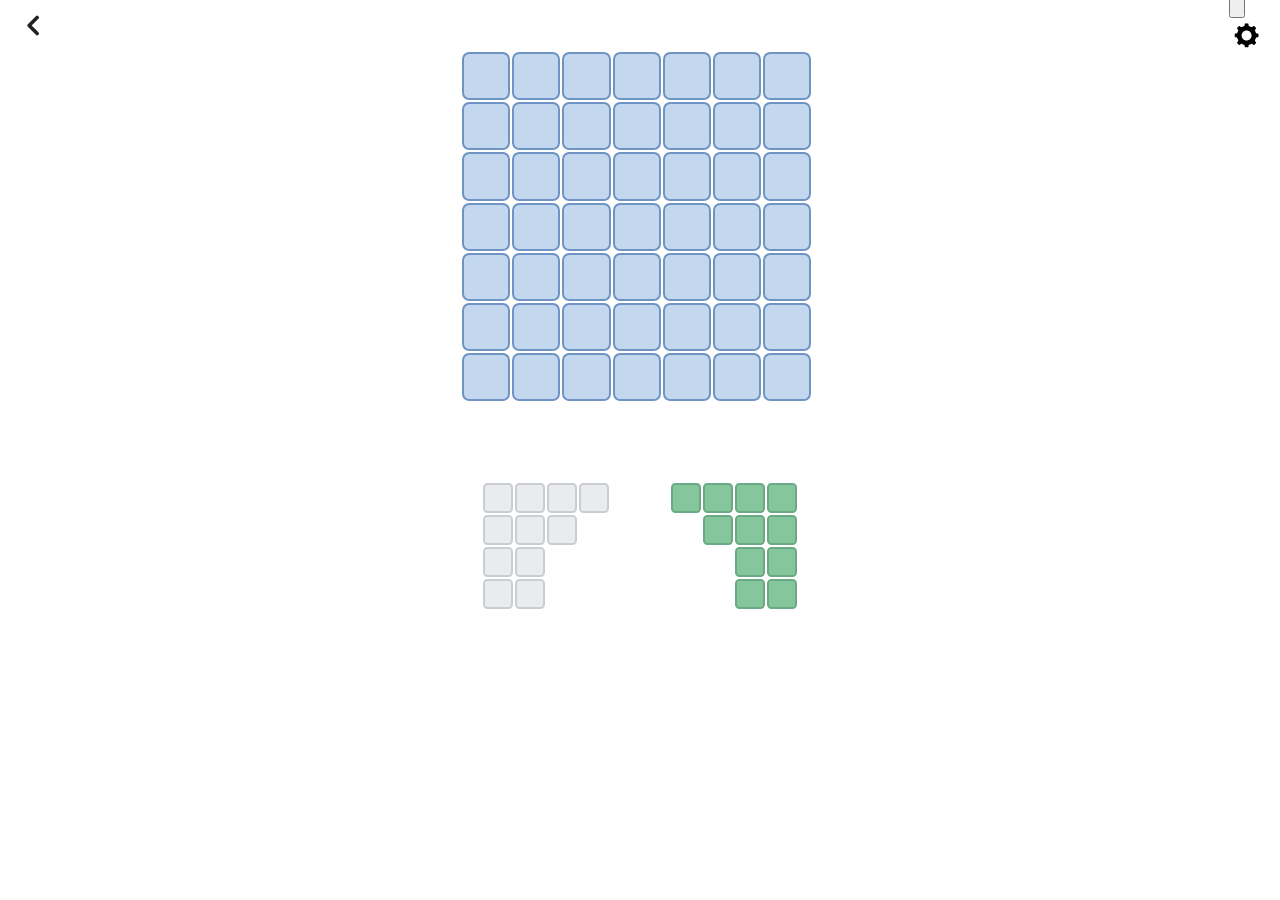
==== commit bc863e4a: "Add question mark button and how to modal to toolbar at top right of screen" ====
--- a/game.html
+++ b/game.html
@@ -21,20 +21,44 @@
               <path d="M14.5 6.5 9 12l5.5 5.5" fill="none" stroke-linecap="round" stroke-linejoin="round" stroke-width="2.5" />
             </svg>
           </a>
-          <div class="settings-menu">
-            <button class="settings-cog-button" id="settings-cog-button" type="button" aria-label="Open settings menu"
-              aria-haspopup="dialog" aria-expanded="false" aria-controls="settings-dropdown">
-              <img class="settings-cog-icon" src="assets/settings-cog.svg" alt="" aria-hidden="true">
-            </button>
-            <div class="settings-dropdown hidden" id="settings-dropdown" role="dialog" aria-modal="true" aria-labelledby="settings-title" aria-hidden="true">
-              <button class="settings-close-button" id="settings-close-button" type="button" aria-label="Close settings menu">
-                <img class="settings-close-icon" src="assets/X.svg" alt="" aria-hidden="true">
+          <div class="toolbar-actions">
+            <div class="how-to-modal">
+              <button class="how-to-question-mark-button" id="how-to-question-mark-button" type="button" aria-label="Open how to modal"
+                aria-haspopup="dialog" aria-expanded="false" aria-controls="how-to-dropdown">
+                <img class="how-to-question-mark-icon" src="assets/question-mark.svg" alt="" aria-hidden="true">
               </button>
-              <h2 id="settings-title">Settings</h2>
-              <label class="settings-option" for="dark-mode-toggle">
-                <span>Dark mode</span>
-                <input id="dark-mode-toggle" type="checkbox">
-              </label>
+              <div class="how-to-dropdown hidden" id="how-to-dropdown" role="dialog" aria-modal="true" aria-labelledby="how-to-title" aria-hidden="true">
+                <button class="settings-close-button" id="how-to-close-button" type="button" aria-label="Close how to modal">
+                  <img class="settings-close-icon" src="assets/X.svg" alt="" aria-hidden="true">
+                </button>
+                <h2 id="how-to-title">How To Play</h2>
+                <div class="modal-copy">
+                  <p>Find the hidden fleet on the 7x7 board.</p>
+                  <p>Each shot is either a hit or a miss. Misses cost one segment from your own fleet.</p>
+                  <p>The target fleet has four straight ships with lengths 2, 2, 3, and 4.</p>
+                  <p>Turn on single shot fire in settings if you want one tap or click to fire immediately.</p>
+                </div>
+              </div>
+            </div>
+            <div class="settings-menu">
+              <button class="settings-cog-button" id="settings-cog-button" type="button" aria-label="Open settings menu"
+                aria-haspopup="dialog" aria-expanded="false" aria-controls="settings-dropdown">
+                <img class="settings-cog-icon" src="assets/settings-cog.svg" alt="" aria-hidden="true">
+              </button>
+              <div class="settings-dropdown hidden" id="settings-dropdown" role="dialog" aria-modal="true" aria-labelledby="settings-title" aria-hidden="true">
+                <button class="settings-close-button" id="settings-close-button" type="button" aria-label="Close settings menu">
+                  <img class="settings-close-icon" src="assets/X.svg" alt="" aria-hidden="true">
+                </button>
+                <h2 id="settings-title">Settings</h2>
+                <label class="settings-option" for="dark-mode-toggle">
+                  <span>Dark mode</span>
+                  <input id="dark-mode-toggle" type="checkbox">
+                </label>
+                <label class="settings-option" for="single-shot-toggle">
+                  <span>Single shot fire</span>
+                  <input id="single-shot-toggle" type="checkbox">
+                </label>
+              </div>
             </div>
           </div>
         </section>
--- a/styles/game_styles.css
+++ b/styles/game_styles.css
@@ -223,14 +223,28 @@
 }
 
 .game-status-message {
-  min-height: 24px;
+  min-height: 48px;
   width: var(--board-width);
-  margin: 0 auto;
+  margin: 10px auto;
   padding: 0 4px;
   box-sizing: border-box;
   text-align: center;
-  font-size: 0.95rem;
   font-weight: 600;
+  line-height: 1.2;
+}
+
+.game-status-message-primary,
+.game-status-message-secondary {
+  display: block;
+}
+
+.game-status-message-primary {
+  font-size: 2rem;
+}
+
+.game-status-message-secondary {
+  margin-top: 2px;
+  font-size: 1.1rem;
 }
 
 .game-board {
@@ -397,7 +411,7 @@
   flex: 1 1 0;
   justify-content: center;
   min-width: 0;
-  margin-top: 20px;
+  margin-top: 10px;
 }
 
 .fleet {
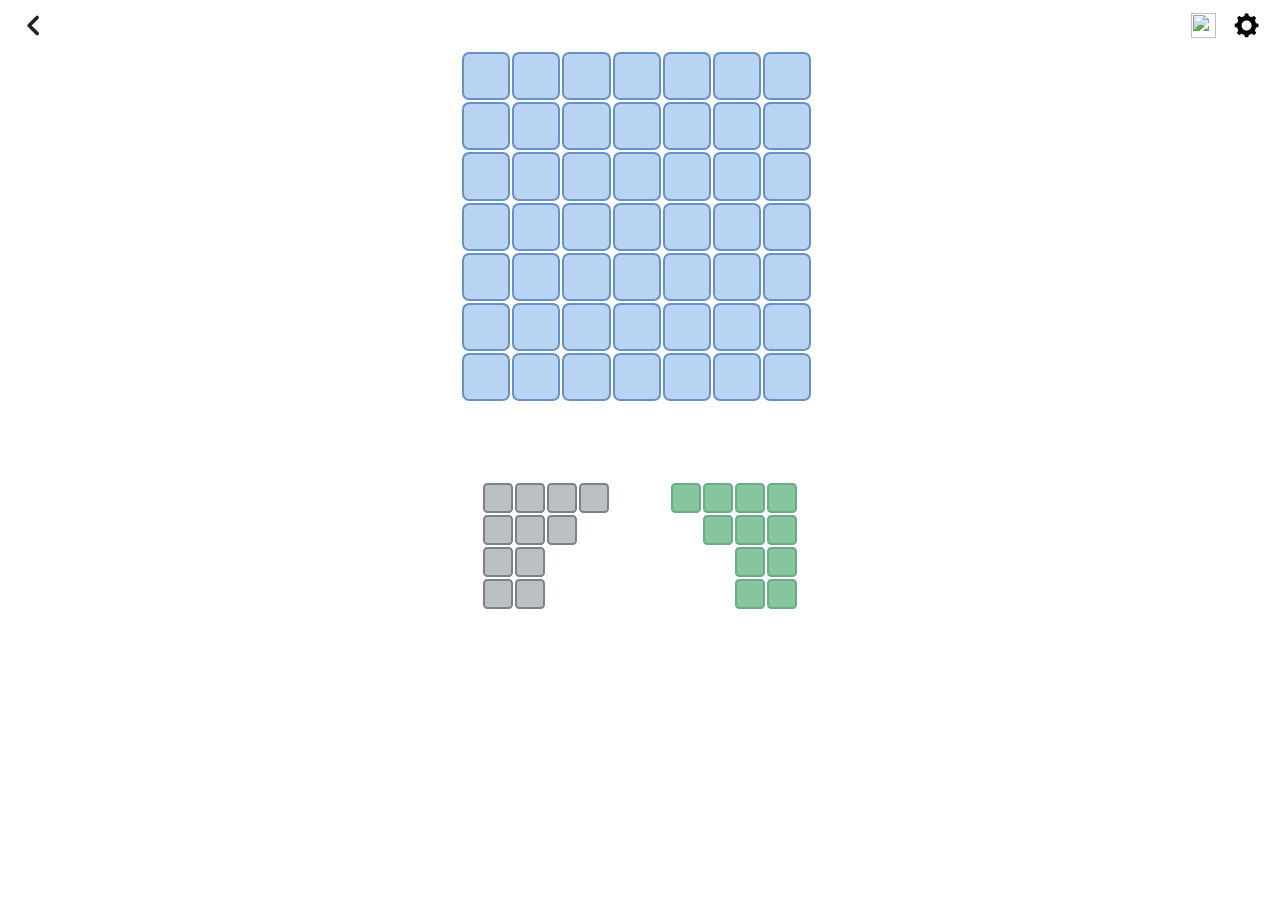
==== commit 0eff8583: "Adjust wording of how to modal and color styling of tiles to more consistency and clarity." ====
--- a/game.html
+++ b/game.html
@@ -34,8 +34,9 @@
                 <h2 id="how-to-title">How To Play</h2>
                 <div class="modal-copy">
                   <p>Find the hidden fleet on the 7x7 board.</p>
-                  <p>Each shot is either a hit or a miss. Misses cost one segment from your own fleet.</p>
-                  <p>The target fleet has four straight ships with lengths 2, 2, 3, and 4.</p>
+                  <p>Each shot is either a hit <span class="instruction-tile" data-state="hit" aria-hidden="true"></span> or a miss  <span class="instruction-tile" data-state="miss" aria-hidden="true"></span>.</p>
+                  <p>Your fleet <span class="instruction-ship-tile" data-state="alive" aria-hidden="true"></span> and the target fleet <span class="instruction-ship-tile" data-state="not-found" aria-hidden="true"></span> both have four straight ships with lengths 2, 2, 3, and 4.</p>
+                  <p>Misses cost one segment from your own fleet.</p>
                   <p>Turn on single shot fire in settings if you want one tap or click to fire immediately.</p>
                 </div>
               </div>
--- a/styles/index.css
+++ b/styles/index.css
@@ -4,13 +4,12 @@
   font-family: 'Montserrat', serif;
   font-size: 16px;
   --armadle-icon: url('../assets/armadle.svg');
-  --color-background: #8cacd3;
-  --settings-cog-color: #222222;
+  --color-background: #496a92;
+  --icon-color: #222222;
   --settings-surface-color: #ffffff;
   --settings-border-color: #d0d7de;
   --settings-text-color: #111111;
   --settings-hover-color: #f5f6f8;
-  --settings-cog-color: #222222;
 
   /* Spacing variables */
   --vertical-spacing-0-5: 4px;
@@ -32,19 +31,17 @@
   --sm-btn-text-color: #f8f7f7;
 
   /* Game tile styles */
-  --empty-tile-color: #6f94c4;
-  --empty-tile-bg-color: #c3d7ef;
+  --empty-tile-color: #6790c5;
+  --empty-tile-bg-color: #b9d3f2;
   --selected-tile-bg-color: #d7e5f6;
-  --miss-tile-color: #aab7c8;
-  --miss-tile-bg-color: #f7f5f5;
+  --miss-tile-color: #c8d7ea;
+  --miss-tile-bg-color: #f7fafe;
   --hit-tile-color: #9f2232;
   --hit-tile-bg-color: #ee6b78;
-  --revealed-tile-color: #7a828d;
-  --revealed-tile-bg-color: #bbc0c5;
 
   /* Ship styles */
-  --ship-nf-color: #8b939e;
-  --ship-nf-bg-color: #d0d3d7;
+  --ship-nf-color: #7a828d;
+  --ship-nf-bg-color: #bbc0c5;
   --ship-f-color: #9f2232;
   --ship-f-bg-color: #ee6b78;;
   --ship-container-border: #8b939e;
@@ -52,8 +49,8 @@
   /* Life styles */
   --alive-color:#6ba987;
   --alive-bg-color:#86c69c;
-  --life-lost-color: #8b939e;
-  --life-lost-bg-color: #d0d3d7;
+  --life-lost-color: #bcc3cb;
+  --life-lost-bg-color: #e6e9ec;
 }
 
 @media (min-width: 768px) {
@@ -69,7 +66,7 @@
   --settings-border-color: #34475a;
   --settings-text-color: #f0f3f8;
   --settings-hover-color: #253242;
-  --settings-cog-color: #f0f3f8;
+  --icon-color: #f0f3f8;
   --sm-btn-bg-color: #c65d6a;
   --sm-btn-border-color: #8e3f4b;
   --sm-btn-text-color: #f7f3f4;
@@ -82,12 +79,10 @@
   --miss-tile-bg-color: #142338;
   --hit-tile-color: #cc6873;
   --hit-tile-bg-color: #9e3945;
-  --revealed-tile-color: #bbc2ca;
-  --revealed-tile-bg-color: #77879c;
 
   /* Ship styles */
-  --ship-nf-color: #505d6f;
-  --ship-nf-bg-color: #252c36;
+  --ship-nf-color: #bbc2ca;
+  --ship-nf-bg-color: #77879c;
   --ship-f-color: #cc6873;
   --ship-f-bg-color: #9e3945;
   --ship-container-border: #5c6d83;
--- a/styles/game_styles.css
+++ b/styles/game_styles.css
@@ -43,19 +43,27 @@
   position: relative;
 }
 
+.toolbar-actions {
+  display: flex;
+  align-items: center;
+  gap: 8px;
+}
+
 .back-button,
+.how-to-modal,
 .settings-menu {
   position: relative;
 }
 
 .back-button,
-.settings-cog-button {
+.settings-cog-button,
+.how-to-question-mark-button {
   width: 35px;
   height: 35px;
   border: 0;
   border-radius: 0;
   background: transparent;
-  color: var(--settings-cog-color);
+  color: var(--icon-color);
   display: inline-flex;
   justify-content: center;
   align-items: center;
@@ -74,7 +82,8 @@
   stroke: currentColor;
 }
 
-.settings-cog-icon {
+.settings-cog-icon,
+.how-to-question-mark-icon {
   width: 25px;
   height: 25px;
   display: block;
@@ -82,16 +91,19 @@
 
 /* Settings styles */
 
-:root[data-theme="dark"] .settings-cog-icon {
+:root[data-theme="dark"] .settings-cog-icon,
+:root[data-theme="dark"] .how-to-question-mark-icon {
   filter: brightness(0) invert(1);
 }
 
 .back-button:focus-visible,
-.settings-cog-button:focus-visible {
+.settings-cog-button:focus-visible,
+.how-to-question-mark-button:focus-visible {
   outline: 2px solid var(--settings-border-color);
   outline-offset: 2px;
 }
 
+.how-to-dropdown,
 .settings-dropdown {
   position: fixed;
   top: 50%;
@@ -105,6 +117,8 @@
   color: var(--settings-text-color);
   z-index: 200;
   padding: 6px 5px 20px;
+  max-height: min(80dvh, 720px);
+  overflow-y: auto;
 }
 
 .hidden {
@@ -186,9 +200,65 @@
   text-align: left;
 }
 
+.how-to-dropdown h2,
 .settings-dropdown h2 {
   text-align: center;
   margin: 10px 12px 8px;
+}
+
+.modal-copy {
+  display: grid;
+  gap: 10px;
+  padding: 0 14px;
+  line-height: 1.45;
+}
+
+.modal-copy p {
+  margin: 0;
+}
+
+.instruction-legend {
+  display: grid;
+  grid-template-columns: repeat(auto-fit, minmax(180px, 1fr));
+  gap: 10px 12px;
+  margin-top: 4px;
+}
+
+.instruction-legend-item {
+  display: flex;
+  align-items: center;
+  gap: 10px;
+  min-width: 0;
+}
+
+.instruction-tile,
+.instruction-ship-tile {
+  width: 22px;
+  aspect-ratio: 1 / 1;
+  display: inline-flex;
+  box-sizing: border-box;
+  border-radius: 15%;
+  flex: 0 0 auto;
+}
+
+.instruction-tile[data-state="miss"] {
+  border: 2px solid var(--miss-tile-color);
+  background-color: var(--miss-tile-bg-color);
+}
+
+.instruction-tile[data-state="hit"] {
+  border: 2px solid var(--hit-tile-color);
+  background-color: var(--hit-tile-bg-color);
+}
+
+.instruction-ship-tile[data-state="not-found"] {
+  border: 2px solid var(--ship-nf-color);
+  background-color: var(--ship-nf-bg-color);
+}
+
+.instruction-ship-tile[data-state="alive"] {
+  border: 2px solid var(--alive-color);
+  background-color: var(--alive-bg-color);
 }
 
 /* Game Board Styles */
@@ -304,8 +374,8 @@
 }
 
 .game-tile[data-state="revealed"] {
-  border: 2px solid var(--revealed-tile-color);
-  background-color: var(--revealed-tile-bg-color);
+  border: 2px solid var(--ship-nf-color);
+  background-color: var(--ship-nf-bg-color);
 }
 
 .game-tile:not([aria-disabled="true"]):active,
@@ -450,10 +520,14 @@
   border-radius: 15%;
 }
 
-.fleet-target .ship-tile[data-state="not-found"],
-.fleet-mine .ship-tile[data-state="life-lost"] {
+.fleet-target .ship-tile[data-state="not-found"] {
   border: 2px solid var(--ship-nf-color);
   background-color: var(--ship-nf-bg-color);
+}
+
+.fleet-mine .ship-tile[data-state="life-lost"] {
+  border: 2px solid var(--life-lost-color);
+  background-color: var(--life-lost-bg-color);
   opacity: 0.45;
 }
 
